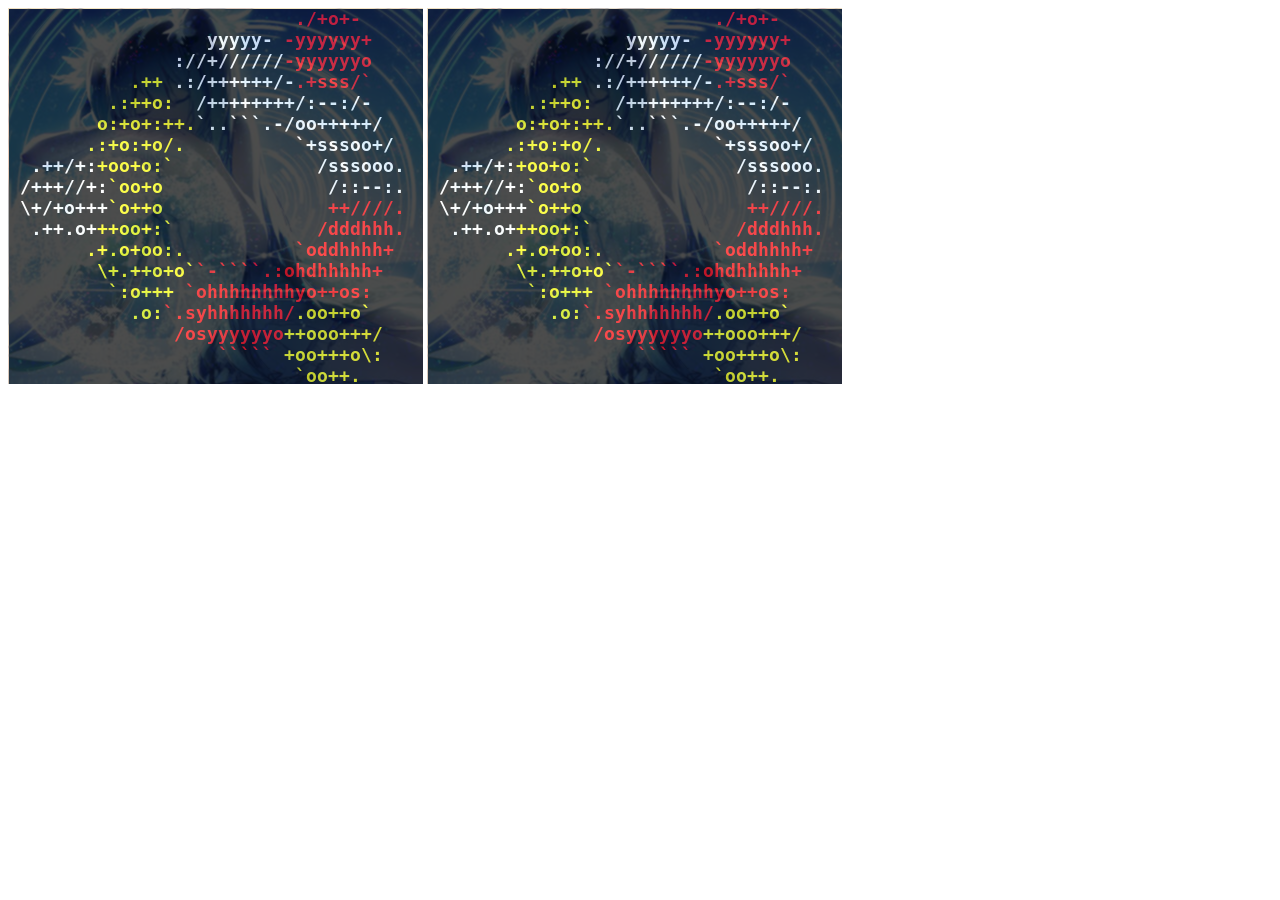
==== 1.html @ 63e9060f "add background" ====
<!DOCTYPE html>
<html>
<style>
.col-idcard {
    display: inline-block;
    text-align: center;
}
</style>
    <body>
       <div height = "100px">
      <div class="col-idcard">
          <img width="100%" src="img/2018-01-23-174747_415x376_scrot.png" alt="身份证反面"/>
      </div>
      <div class="col-idcard">
          <img width="100%" src="img/2018-01-23-174747_415x376_scrot.png" alt="身份证反面"/>
      </div>
      </div>
    </body>
</html>
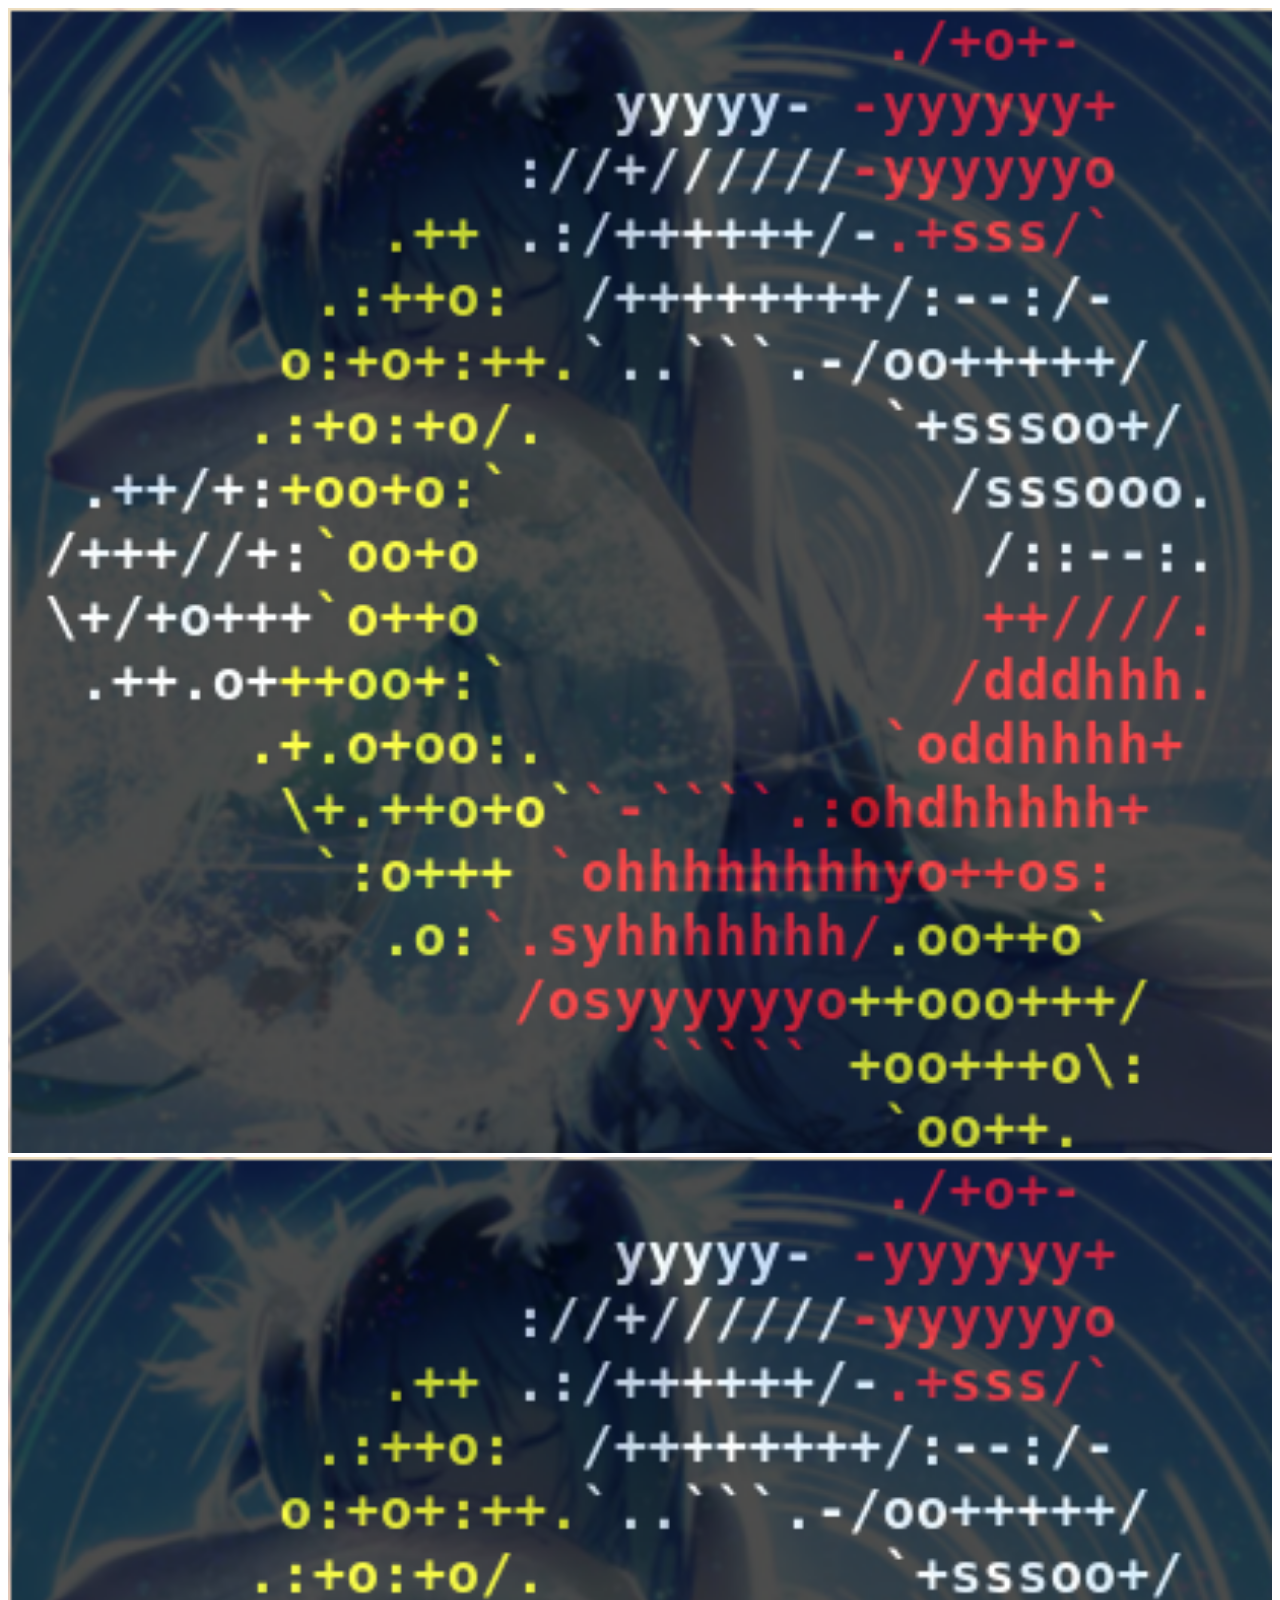
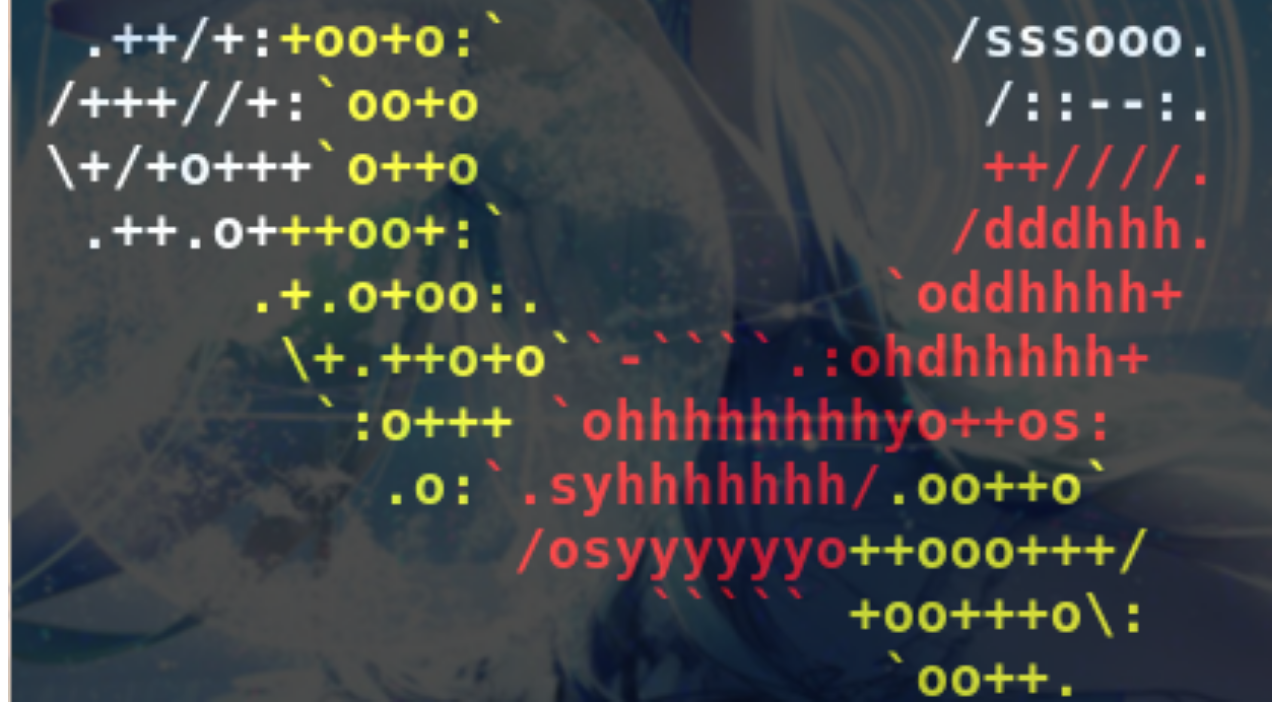
==== commit aec9a284: "123" ====
--- a/1.html
+++ b/1.html
@@ -1,10 +1,4 @@
 <!DOCTYPE html>
-<html>
-<style>
-.col-idcard {
-    display: inline-block;
-    text-align: center;
-}
 </style>
     <body>
        <div height = "100px">
